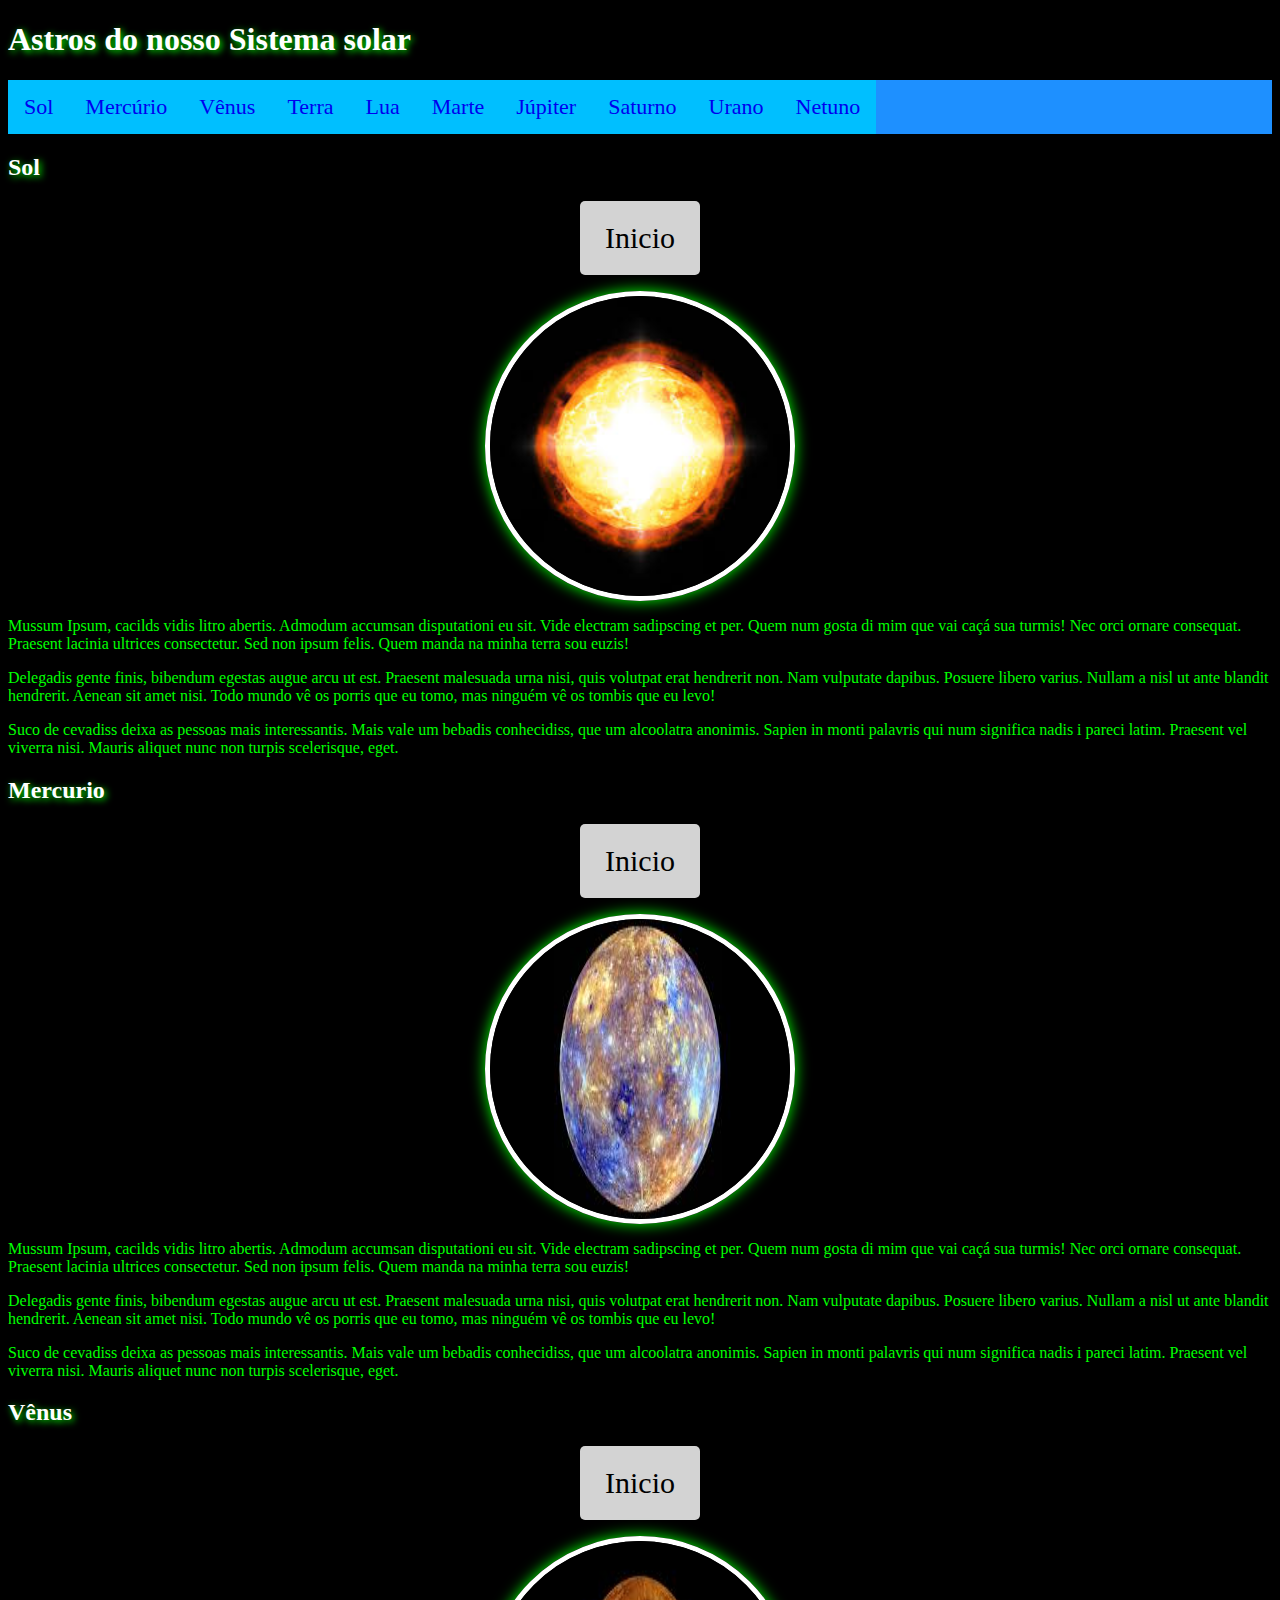
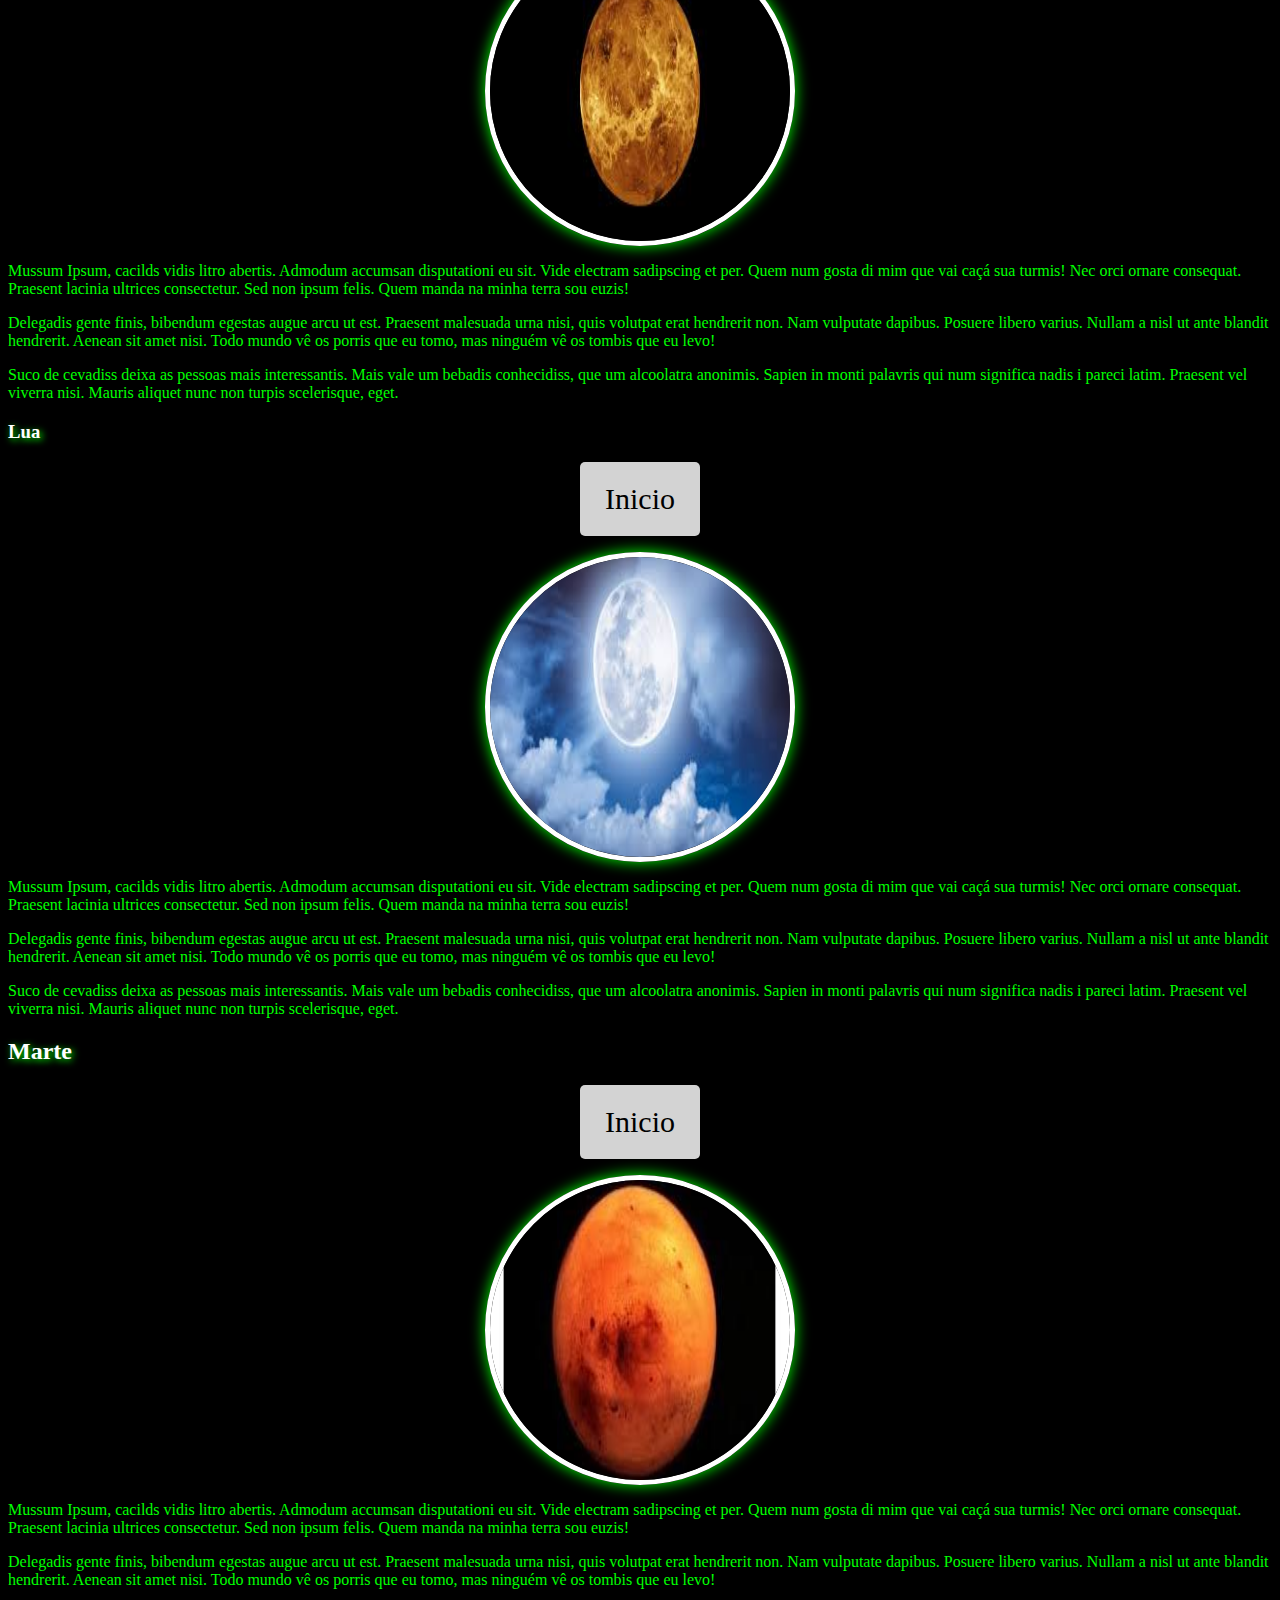
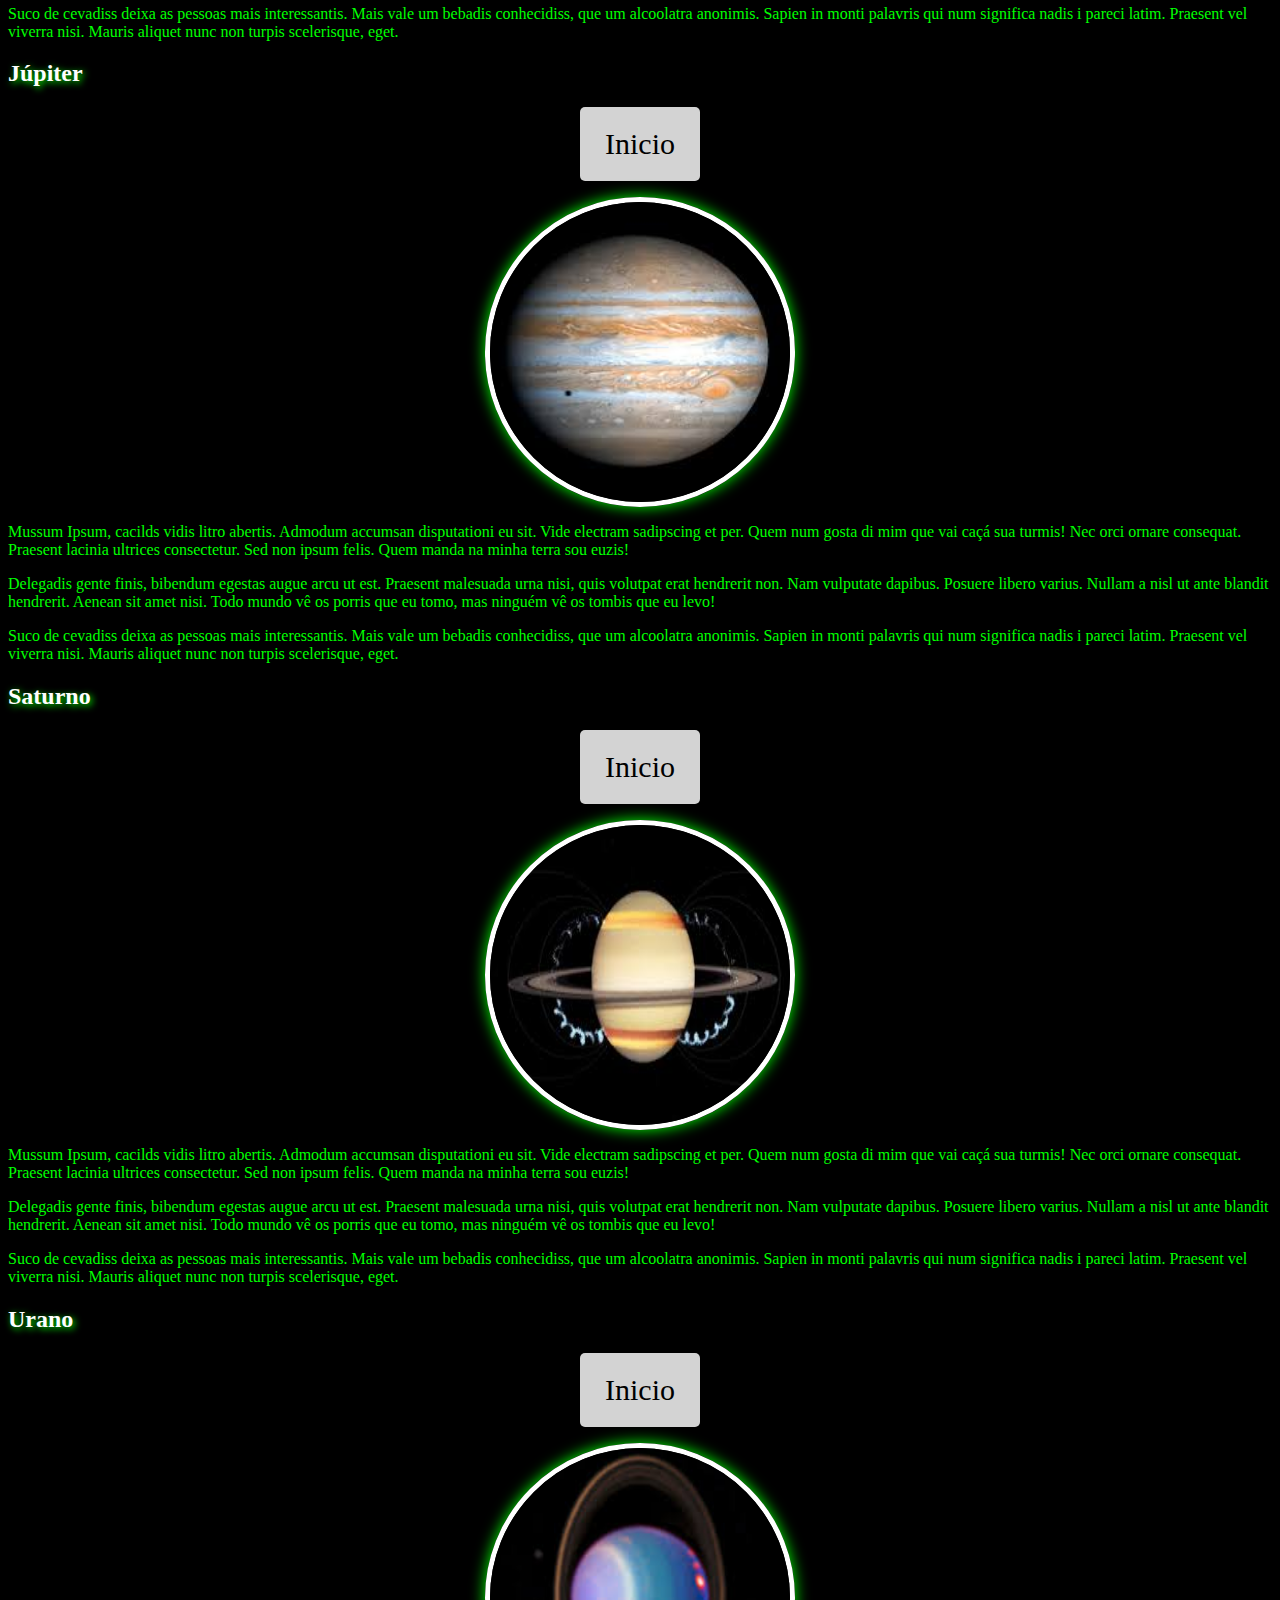
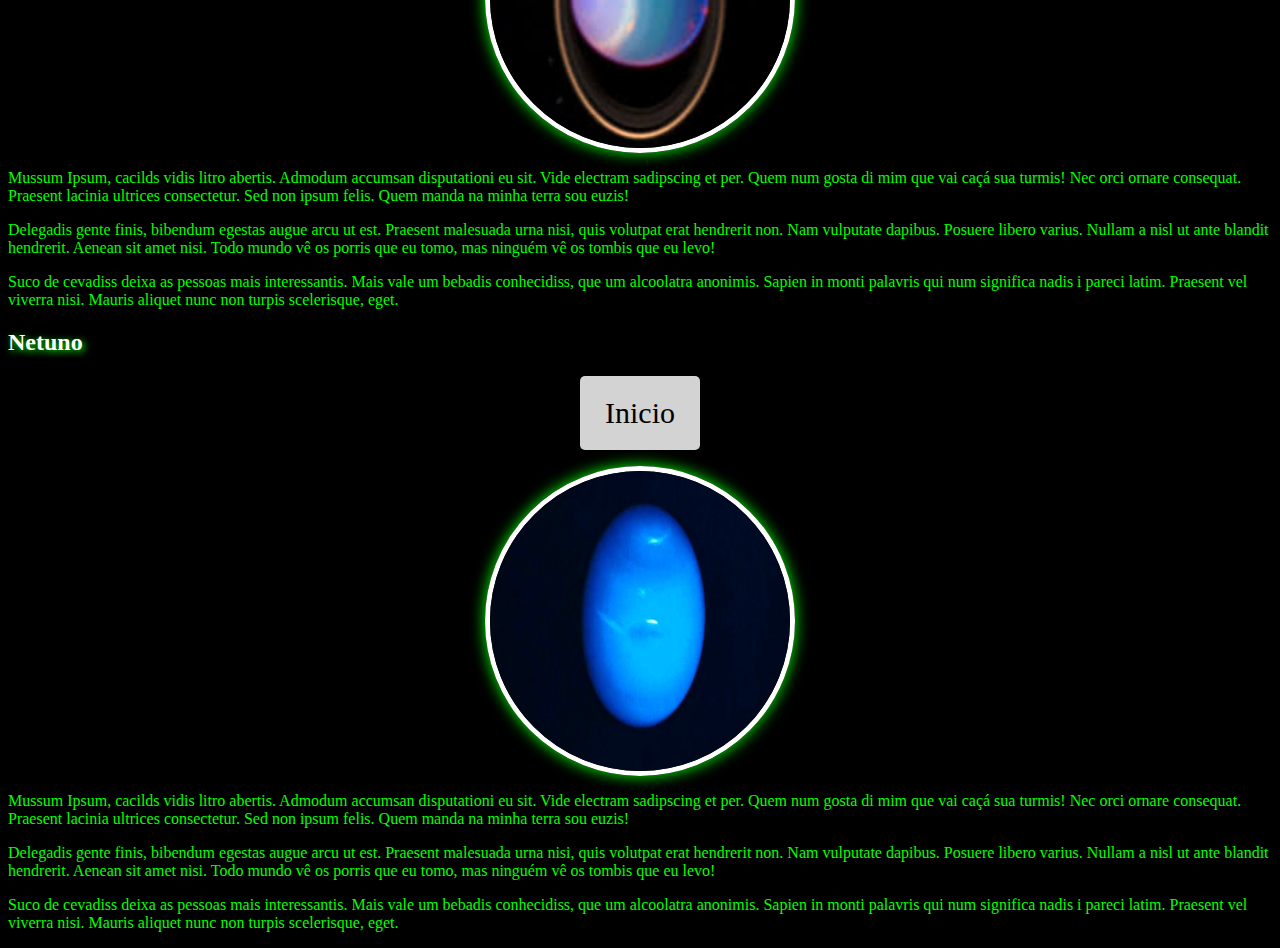
==== Planetas/index.html @ 7c0dc38b "aula 3 Sistema solar" ====
<!DOCTYPE html>
<html lang ="pt-br">
<head> <!-- cabeça Elementos de controle -->
	<meta charset="utf-8">
	<title>Astros do sistema solar</title>
<link rel="stylesheet" type="text/css" href="css/estilo.css">

</head>

<body><!-- corpo visivel na pagina -->
	<h1 id="inicio">Astros do nosso Sistema solar</h1>
		<!-- Unordered List -->	
		<ul><!-- lista nao ordenada -->
			<!-- List Item -->
			<!-- Link interno -->
			<li><a href="#sol">Sol</a></li>
			<li><a href="#mercurio">Mercúrio</a></li>
			<li><a href="#venus">Vênus</a></li>
			<li><a href="#terra">Terra</a></li>
			<li><a href="#lua">Lua</a></li>
			<li><a href="#marte">Marte</a></li>
			<li><a href="#jupiter">Júpiter</a></li>
			<li><a href="#saturno">Saturno</a></li>
			<li><a href="#urano">Urano</a></li>
			<li><a href="#netuno">Netuno</a></li>

		</ul>

	<h2 id="sol">Sol</h2>
	<p><a href="#inicio" class="btn">Inicio</a></p>


<center>	<img src="imagens/sol.jpg" alt="imagem do sol" title= "sol"  class="astro"></center>

		<p>Mussum Ipsum, cacilds vidis litro abertis. Admodum accumsan disputationi eu sit. Vide electram sadipscing et per. Quem num gosta di mim que vai caçá sua turmis! Nec orci ornare consequat. Praesent lacinia ultrices consectetur. Sed non ipsum felis. Quem manda na minha terra sou euzis!</p>

		<p>Delegadis gente finis, bibendum egestas augue arcu ut est. Praesent malesuada urna nisi, quis volutpat erat hendrerit non. Nam vulputate dapibus. Posuere libero varius. Nullam a nisl ut ante blandit hendrerit. Aenean sit amet nisi. Todo mundo vê os porris que eu tomo, mas ninguém vê os tombis que eu levo!</p>

		<p>Suco de cevadiss deixa as pessoas mais interessantis. Mais vale um bebadis conhecidiss, que um alcoolatra anonimis. Sapien in monti palavris qui num significa nadis i pareci latim.  Praesent vel viverra nisi. Mauris aliquet nunc non turpis scelerisque, eget.</p>

	<h2 id="mercurio">Mercurio</h2>
	<p><a href="#inicio" class="btn">Inicio</a></p>

	<img src="imagens/mercurio.jpg" alt="imagem planeta Mercurio" title= "Mercurio"  class="astro">

		<p>Mussum Ipsum, cacilds vidis litro abertis. Admodum accumsan disputationi eu sit. Vide electram sadipscing et per. Quem num gosta di mim que vai caçá sua turmis! Nec orci ornare consequat. Praesent lacinia ultrices consectetur. Sed non ipsum felis. Quem manda na minha terra sou euzis!</p>

		<p>Delegadis gente finis, bibendum egestas augue arcu ut est. Praesent malesuada urna nisi, quis volutpat erat hendrerit non. Nam vulputate dapibus. Posuere libero varius. Nullam a nisl ut ante blandit hendrerit. Aenean sit amet nisi. Todo mundo vê os porris que eu tomo, mas ninguém vê os tombis que eu levo!</p>

		<p>Suco de cevadiss deixa as pessoas mais interessantis. Mais vale um bebadis conhecidiss, que um alcoolatra anonimis. Sapien in monti palavris qui num significa nadis i pareci latim.  Praesent vel viverra nisi. Mauris aliquet nunc non turpis scelerisque, eget.</p>
	<h2 id="venus">Vênus</h2>
	<p><a href="#inicio" class="btn">Inicio</a></p>
	<img src="imagens/venus.jpg" alt="imagem planeta Vênus" title= "Vênus"  class="astro">

		<p>Mussum Ipsum, cacilds vidis litro abertis. Admodum accumsan disputationi eu sit. Vide electram sadipscing et per. Quem num gosta di mim que vai caçá sua turmis! Nec orci ornare consequat. Praesent lacinia ultrices consectetur. Sed non ipsum felis. Quem manda na minha terra sou euzis!</p>

		<p>Delegadis gente finis, bibendum egestas augue arcu ut est. Praesent malesuada urna nisi, quis volutpat erat hendrerit non. Nam vulputate dapibus. Posuere libero varius. Nullam a nisl ut ante blandit hendrerit. Aenean sit amet nisi. Todo mundo vê os porris que eu tomo, mas ninguém vê os tombis que eu levo!</p>

		<p>Suco de cevadiss deixa as pessoas mais interessantis. Mais vale um bebadis conhecidiss, que um alcoolatra anonimis. Sapien in monti palavris qui num significa nadis i pareci latim.  Praesent vel viverra nisi. Mauris aliquet nunc non turpis scelerisque, eget.</p>
		<h3 id="lua">Lua</h3>
	<p><a href="#inicio" class="btn">Inicio</a></p>
		<img src="imagens/lua.jpg" alt="imagem planeta Lua" title= "Lua"  class="astro">

		<p>Mussum Ipsum, cacilds vidis litro abertis. Admodum accumsan disputationi eu sit. Vide electram sadipscing et per. Quem num gosta di mim que vai caçá sua turmis! Nec orci ornare consequat. Praesent lacinia ultrices consectetur. Sed non ipsum felis. Quem manda na minha terra sou euzis!</p>

		<p>Delegadis gente finis, bibendum egestas augue arcu ut est. Praesent malesuada urna nisi, quis volutpat erat hendrerit non. Nam vulputate dapibus. Posuere libero varius. Nullam a nisl ut ante blandit hendrerit. Aenean sit amet nisi. Todo mundo vê os porris que eu tomo, mas ninguém vê os tombis que eu levo!</p>

		<p>Suco de cevadiss deixa as pessoas mais interessantis. Mais vale um bebadis conhecidiss, que um alcoolatra anonimis. Sapien in monti palavris qui num significa nadis i pareci latim.  Praesent vel viverra nisi. Mauris aliquet nunc non turpis scelerisque, eget.</p>
	<h2 id="marte">Marte</h2>
	<p><a href="#inicio" class="btn">Inicio</a></p>
	<img src="imagens/marte.jpg" alt="imagem planeta Marte" title= "Marte"  class="astro">

		<p>Mussum Ipsum, cacilds vidis litro abertis. Admodum accumsan disputationi eu sit. Vide electram sadipscing et per. Quem num gosta di mim que vai caçá sua turmis! Nec orci ornare consequat. Praesent lacinia ultrices consectetur. Sed non ipsum felis. Quem manda na minha terra sou euzis!</p>

		<p>Delegadis gente finis, bibendum egestas augue arcu ut est. Praesent malesuada urna nisi, quis volutpat erat hendrerit non. Nam vulputate dapibus. Posuere libero varius. Nullam a nisl ut ante blandit hendrerit. Aenean sit amet nisi. Todo mundo vê os porris que eu tomo, mas ninguém vê os tombis que eu levo!</p>

		<p>Suco de cevadiss deixa as pessoas mais interessantis. Mais vale um bebadis conhecidiss, que um alcoolatra anonimis. Sapien in monti palavris qui num significa nadis i pareci latim.  Praesent vel viverra nisi. Mauris aliquet nunc non turpis scelerisque, eget.</p>
	<h2 id="jupiter">Júpiter</h2>
	<p><a href="#inicio" class="btn">Inicio</a></p>
	<img src="imagens/jupiter.jpg" alt="imagem planeta Júpiter" title= "Júpiter"  class="astro">

		<p>Mussum Ipsum, cacilds vidis litro abertis. Admodum accumsan disputationi eu sit. Vide electram sadipscing et per. Quem num gosta di mim que vai caçá sua turmis! Nec orci ornare consequat. Praesent lacinia ultrices consectetur. Sed non ipsum felis. Quem manda na minha terra sou euzis!</p>

		<p>Delegadis gente finis, bibendum egestas augue arcu ut est. Praesent malesuada urna nisi, quis volutpat erat hendrerit non. Nam vulputate dapibus. Posuere libero varius. Nullam a nisl ut ante blandit hendrerit. Aenean sit amet nisi. Todo mundo vê os porris que eu tomo, mas ninguém vê os tombis que eu levo!</p>

		<p>Suco de cevadiss deixa as pessoas mais interessantis. Mais vale um bebadis conhecidiss, que um alcoolatra anonimis. Sapien in monti palavris qui num significa nadis i pareci latim.  Praesent vel viverra nisi. Mauris aliquet nunc non turpis scelerisque, eget.</p>
	<h2 id="saturno">Saturno</h2>
	<p><a href="#inicio" class="btn">Inicio</a></p>
	<img src="imagens/saturno.jpg" alt="imagem planeta Saturno" title= "Saturno"  class="astro">

		<p>Mussum Ipsum, cacilds vidis litro abertis. Admodum accumsan disputationi eu sit. Vide electram sadipscing et per. Quem num gosta di mim que vai caçá sua turmis! Nec orci ornare consequat. Praesent lacinia ultrices consectetur. Sed non ipsum felis. Quem manda na minha terra sou euzis!</p>

		<p>Delegadis gente finis, bibendum egestas augue arcu ut est. Praesent malesuada urna nisi, quis volutpat erat hendrerit non. Nam vulputate dapibus. Posuere libero varius. Nullam a nisl ut ante blandit hendrerit. Aenean sit amet nisi. Todo mundo vê os porris que eu tomo, mas ninguém vê os tombis que eu levo!</p>

		<p>Suco de cevadiss deixa as pessoas mais interessantis. Mais vale um bebadis conhecidiss, que um alcoolatra anonimis. Sapien in monti palavris qui num significa nadis i pareci latim.  Praesent vel viverra nisi. Mauris aliquet nunc non turpis scelerisque, eget.</p>
	<h2 id="urano">Urano</h2>
    <p><a href="#inicio" class="btn">Inicio</a></p>
	<img src="imagens/urano.jpg" alt="imagem planeta Urano" title= "Urano"  class="astro">

		<p>Mussum Ipsum, cacilds vidis litro abertis. Admodum accumsan disputationi eu sit. Vide electram sadipscing et per. Quem num gosta di mim que vai caçá sua turmis! Nec orci ornare consequat. Praesent lacinia ultrices consectetur. Sed non ipsum felis. Quem manda na minha terra sou euzis!</p>

		<p>Delegadis gente finis, bibendum egestas augue arcu ut est. Praesent malesuada urna nisi, quis volutpat erat hendrerit non. Nam vulputate dapibus. Posuere libero varius. Nullam a nisl ut ante blandit hendrerit. Aenean sit amet nisi. Todo mundo vê os porris que eu tomo, mas ninguém vê os tombis que eu levo!</p>

		<p>Suco de cevadiss deixa as pessoas mais interessantis. Mais vale um bebadis conhecidiss, que um alcoolatra anonimis. Sapien in monti palavris qui num significa nadis i pareci latim.  Praesent vel viverra nisi. Mauris aliquet nunc non turpis scelerisque, eget.</p>
	<h2 id="netuno">Netuno</h2>
	<p><a href="#inicio" class="btn">Inicio</a></p>
	<img src="imagens/netuno.jpg" alt="imagem planeta Netuno" title= "Netuno"  class="astro">

		<p>Mussum Ipsum, cacilds vidis litro abertis. Admodum accumsan disputationi eu sit. Vide electram sadipscing et per. Quem num gosta di mim que vai caçá sua turmis! Nec orci ornare consequat. Praesent lacinia ultrices consectetur. Sed non ipsum felis. Quem manda na minha terra sou euzis!</p>

		<p>Delegadis gente finis, bibendum egestas augue arcu ut est. Praesent malesuada urna nisi, quis volutpat erat hendrerit non. Nam vulputate dapibus. Posuere libero varius. Nullam a nisl ut ante blandit hendrerit. Aenean sit amet nisi. Todo mundo vê os porris que eu tomo, mas ninguém vê os tombis que eu levo!</p>

		<p>Suco de cevadiss deixa as pessoas mais interessantis. Mais vale um bebadis conhecidiss, que um alcoolatra anonimis. Sapien in monti palavris qui num significa nadis i pareci latim.  Praesent vel viverra nisi. Mauris aliquet nunc non turpis scelerisque, eget.</p>

</body>
</html>
---- Planetas/css/estilo.css ----
html {
	/*rolagem da pagina de forma mais lenta*/
	scroll-behavior: smooth;
}

body{
	background-color: black;
	color: lime;
}
h1,h2,h3{
	color: white;
	text-shadow: 2px 2px 7px lime;

}

.astro{
	width: 300px; height: 300px;/*Largura altura  Formando um quadrado que depois vai ser aredondado*/
	border-radius: 50%;/*Arredontamento*/
	border: 5px white solid;/*Borda*/
	display: block;
	margin:0 auto; /*centraliza*/
	box-shadow: 0 0 15px lime;/*Brilho*/
}
.btn{
	border-radius: 5px;/*aredonda*/
	text-decoration: none;/*retira o sublinhado*/
	text-align: center;/*centraliza o texto na caixa*/
	color: black; /*cor do fundo*/
	background-color: lightgray;/*cor do fundo*/
	width: 80px;/*largura*/
	display:block;/*Kit centralizador*/
	margin: 0 auto;/*Kit centralizador*/
	padding: 20px;/*Prenchimento */
	font-size: 30px;/*Tamanho da fonte*/

}
.btn:hover{/*Passar o mause*/
	box-shadow: 0 0 5px yellow;
}

/*Estilização do menu superior*/
ul{
	position: sticky;
	top: 0;
	list-style-type: none; 
	margin: 0;
	padding: 0;
	overflow: hidden;
	background-color: DodgerBlue;

}
li{
	float: left;
}
/*Link dentro da lista*/
li a{
	font-size: 22px;
	display: block;
	background-color: deepSkyBlue;
	padding: 14px 16px;
	text-align: center;
	text-decoration: none;

}
li a:hover {
  background-color: red;
}
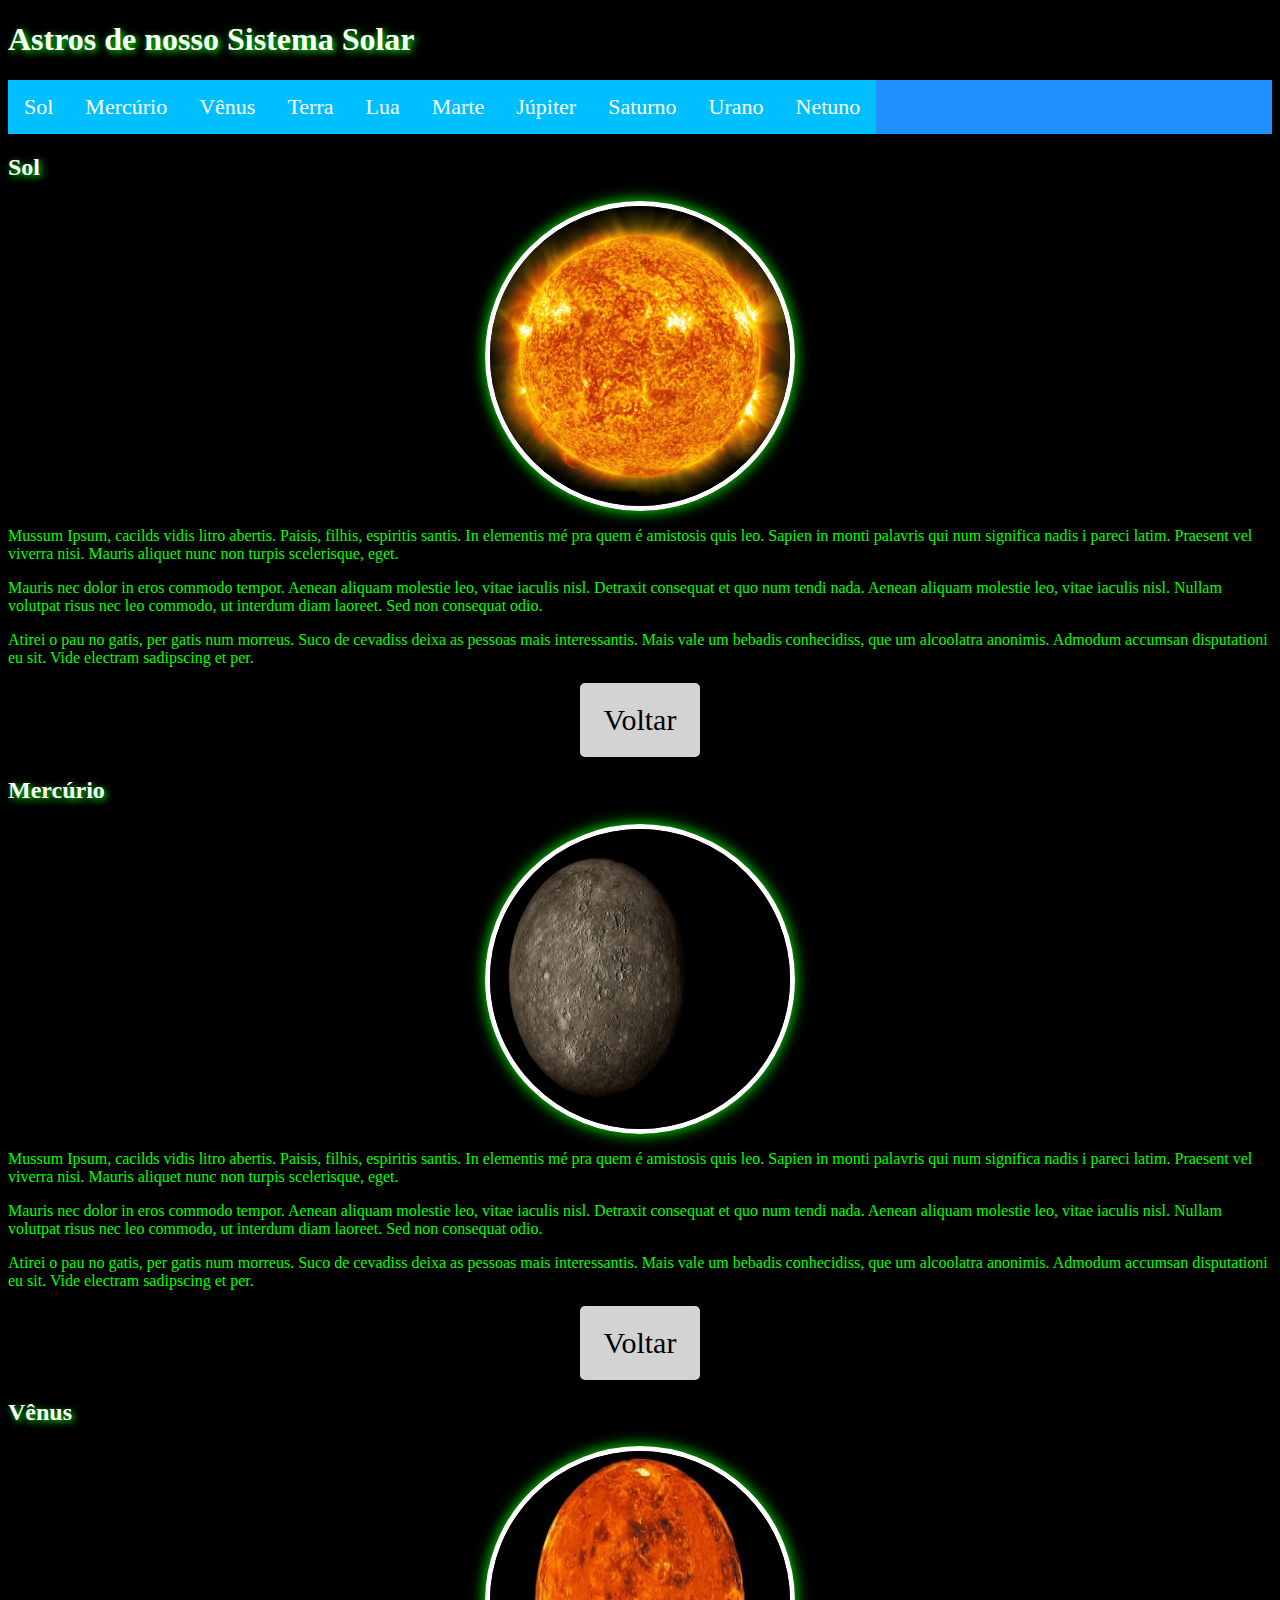
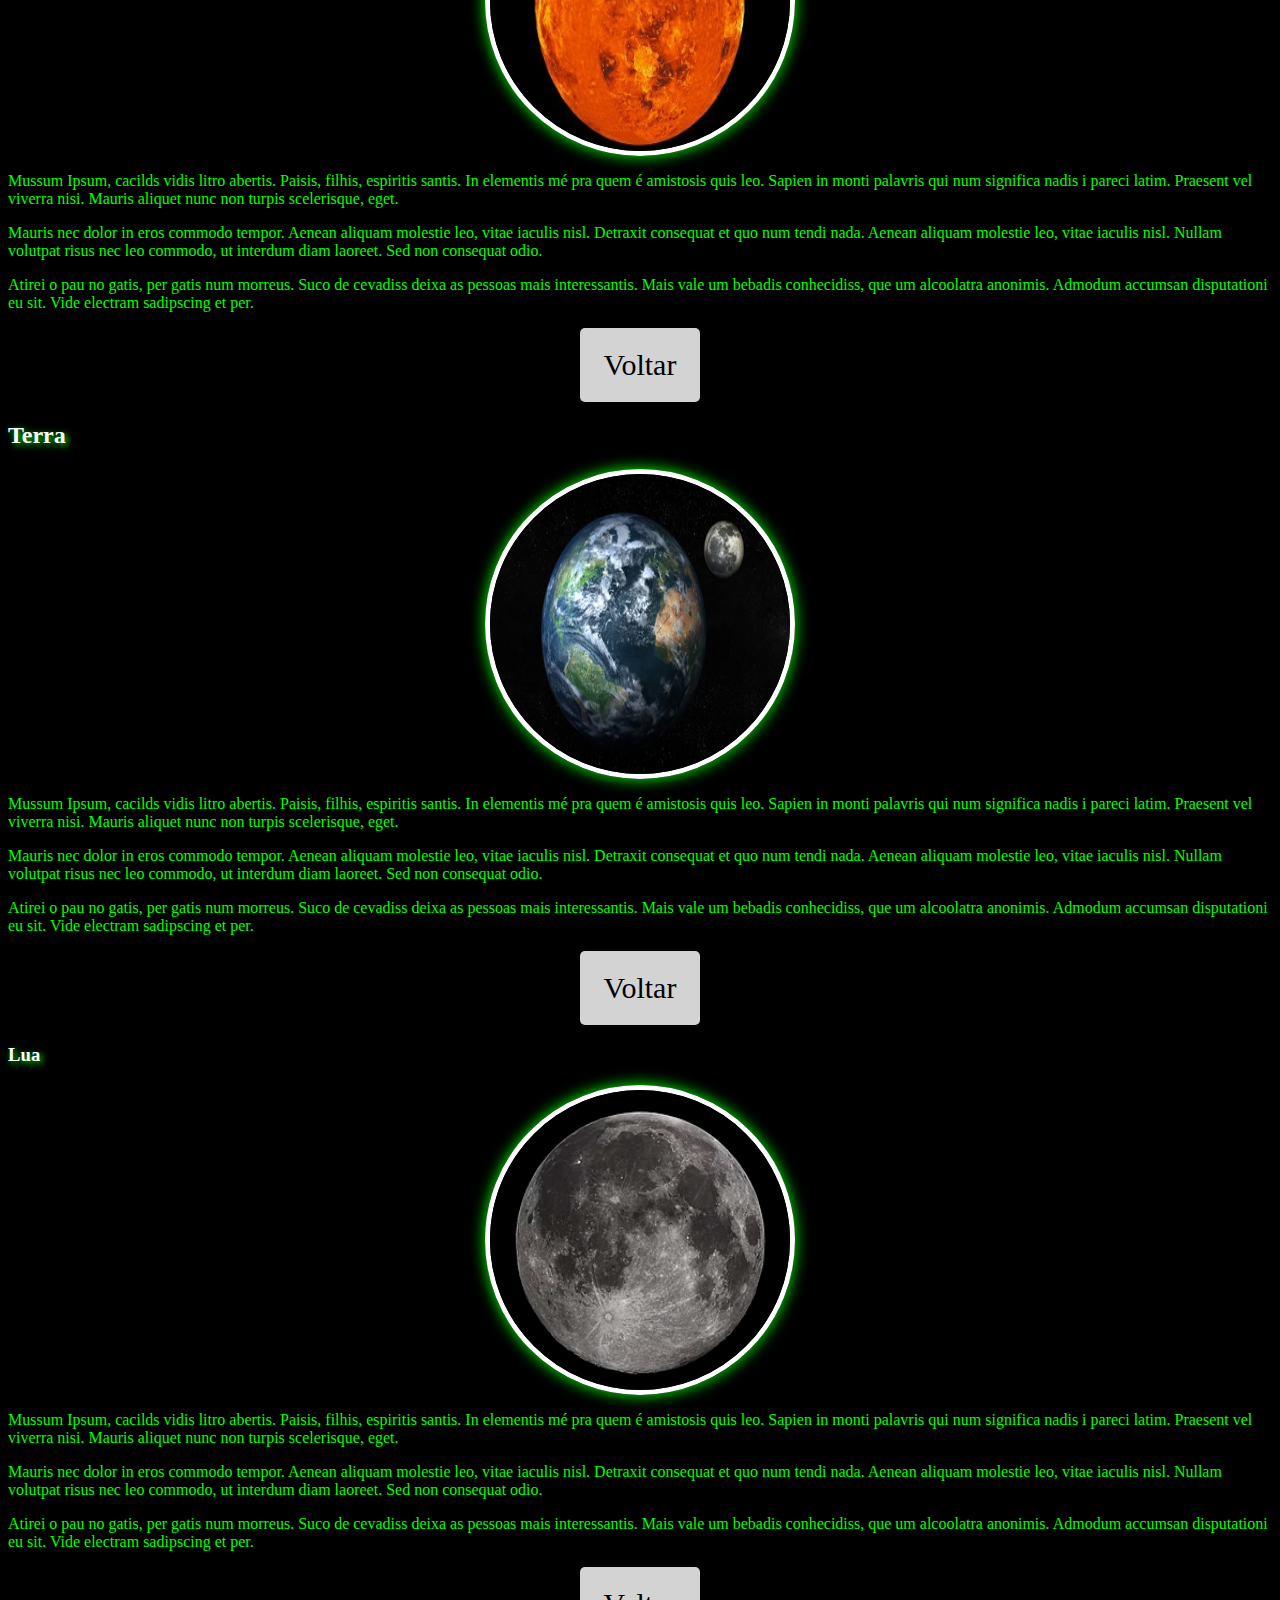
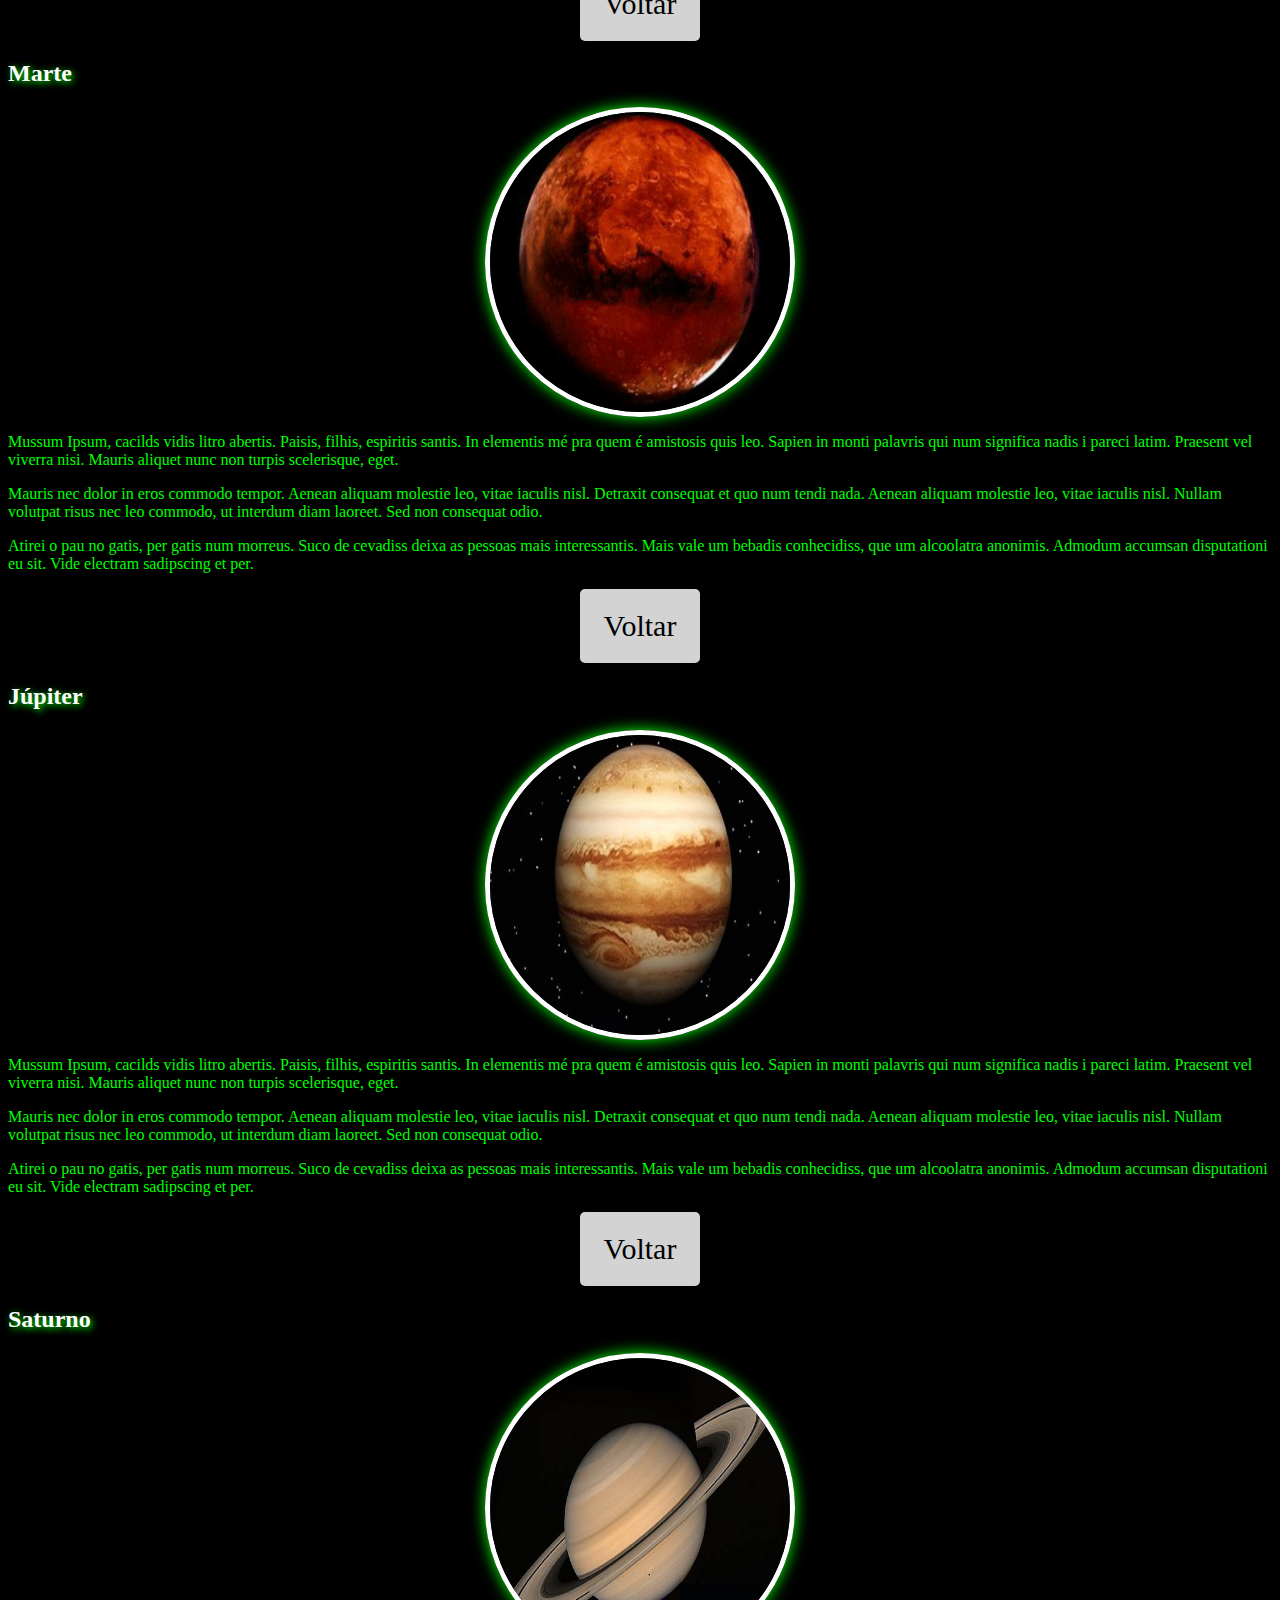
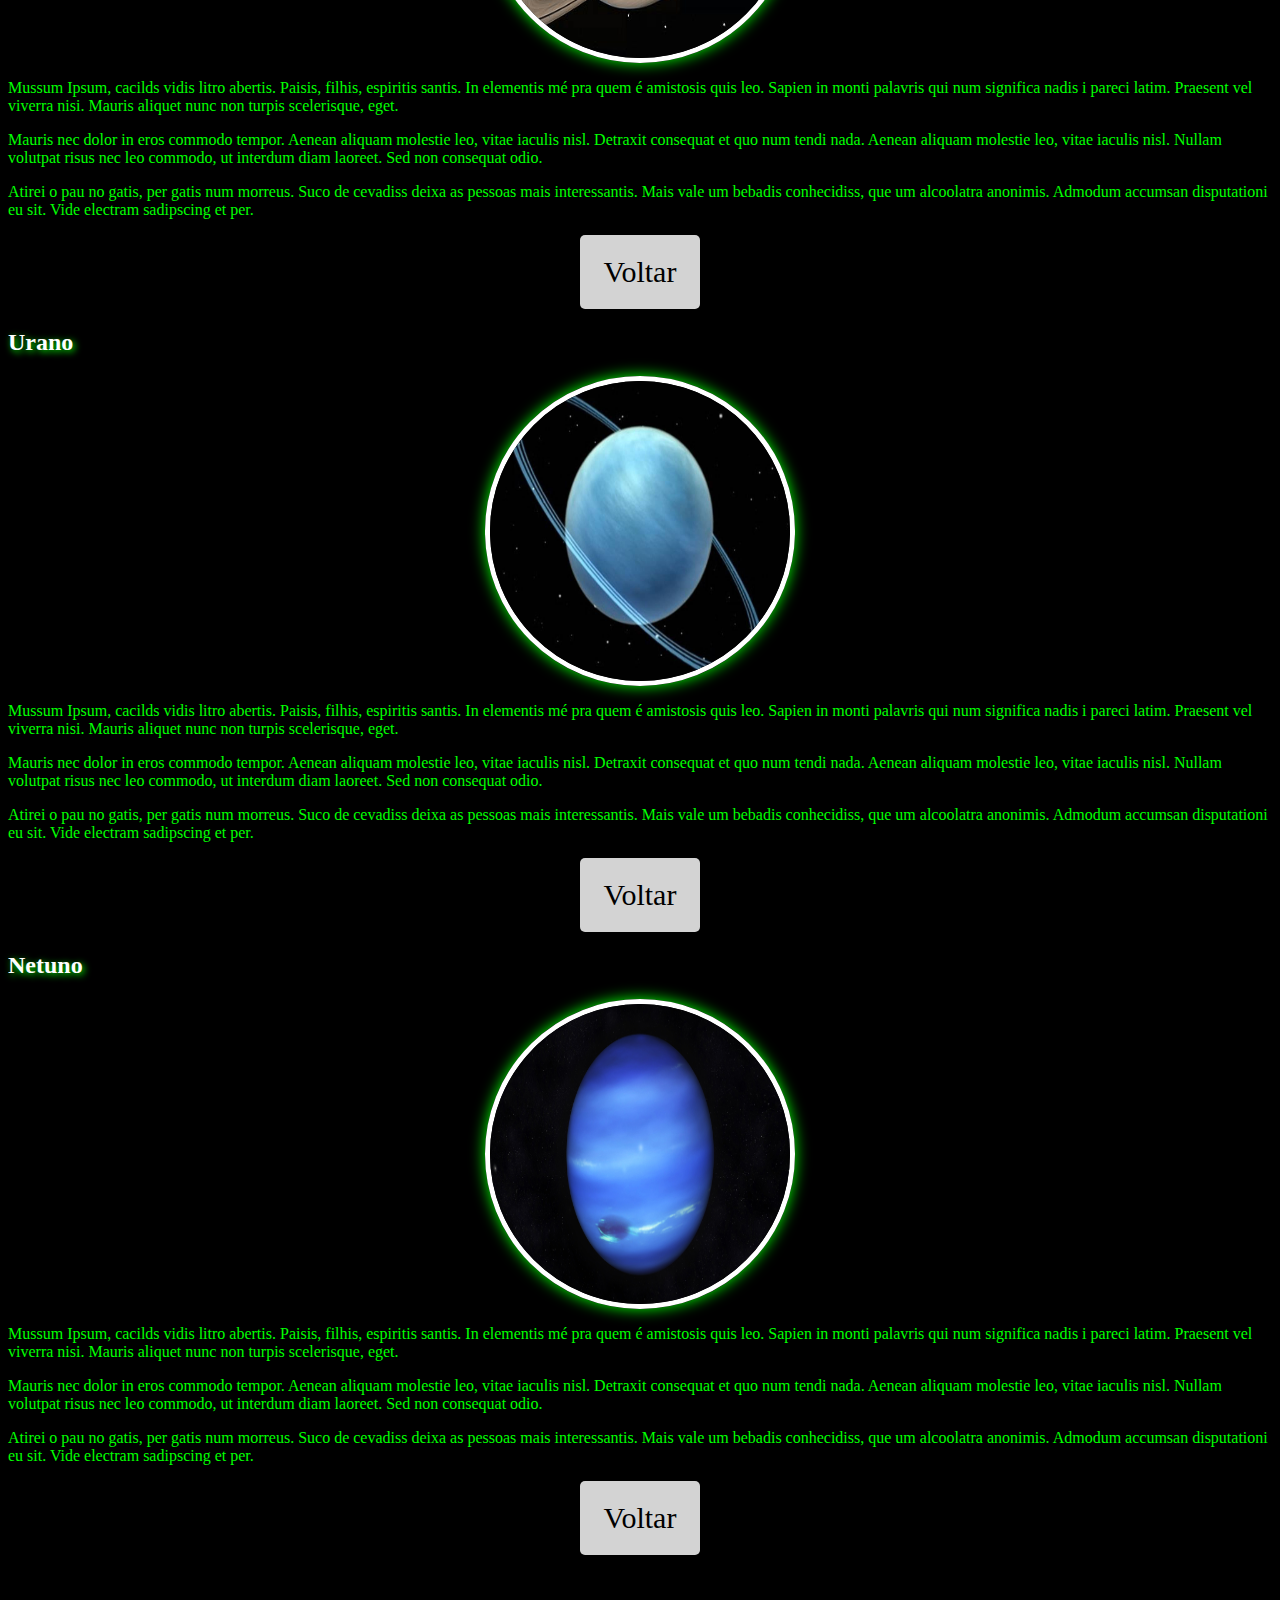
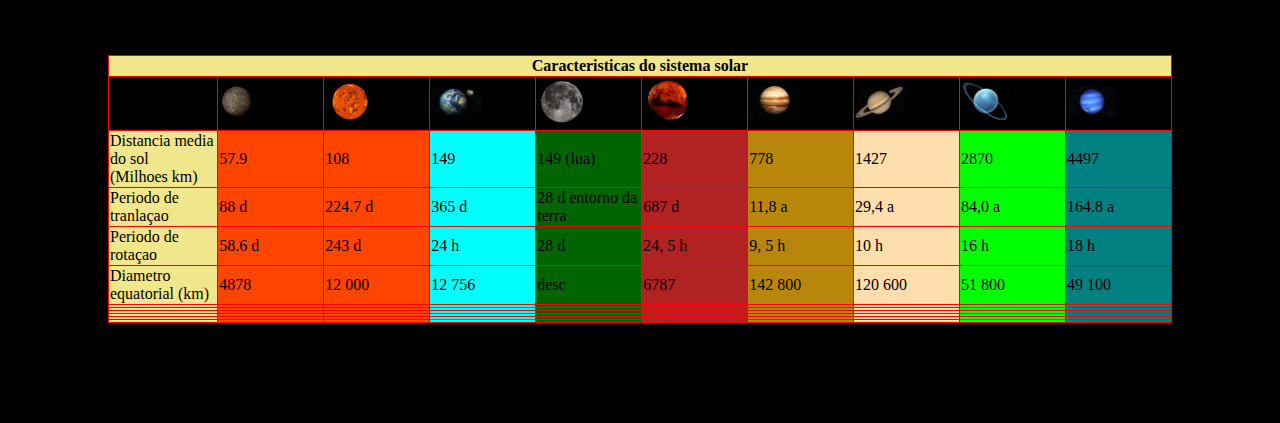
==== commit 20a3f4c9: "Aula quatro sistema de planeta com paginas para cada planeta" ====
--- a/Planetas/index.html
+++ b/Planetas/index.html
@@ -1,116 +1,348 @@
 <!DOCTYPE html>
-<html lang ="pt-br">
-<head> <!-- cabeça Elementos de controle -->
+<html lang="pt-br">
+
+<head><!-- Cabeça - Elementos de Controle-->
 	<meta charset="utf-8">
-	<title>Astros do sistema solar</title>
-<link rel="stylesheet" type="text/css" href="css/estilo.css">
+	<title>Astros do Sistema Solar</title>
+
+	<link 	rel="stylesheet" 
+			type="text/css" 
+			href="css/estilo.css">
 
 </head>
 
-<body><!-- corpo visivel na pagina -->
-	<h1 id="inicio">Astros do nosso Sistema solar</h1>
-		<!-- Unordered List -->	
-		<ul><!-- lista nao ordenada -->
-			<!-- List Item -->
-			<!-- Link interno -->
-			<li><a href="#sol">Sol</a></li>
-			<li><a href="#mercurio">Mercúrio</a></li>
-			<li><a href="#venus">Vênus</a></li>
-			<li><a href="#terra">Terra</a></li>
-			<li><a href="#lua">Lua</a></li>
-			<li><a href="#marte">Marte</a></li>
-			<li><a href="#jupiter">Júpiter</a></li>
-			<li><a href="#saturno">Saturno</a></li>
-			<li><a href="#urano">Urano</a></li>
-			<li><a href="#netuno">Netuno</a></li>
-
-		</ul>
-
+<body><!-- Corpo - Visível na Página -->
+	<h1 id="topo">Astros de nosso Sistema Solar</h1>
+	
+	<!-- Unordered List -->
+	<ul><!-- Lista  Não Ordenada-->
+		<!-- List Item -->
+		<!-- Link interno -->
+		<li><a href="#sol">Sol</a></li>
+		<li><a href="#mercurio">Mercúrio</a></li>
+		<li><a href="#venus">Vênus</a></li>
+		<li><a href="#terra">Terra</a></li>
+		<li><a href="#lua">Lua</a></li>
+		<li><a href="#marte">Marte</a></li>
+		<li><a href="#jupiter">Júpiter</a></li>
+		<li><a href="#saturno">Saturno</a></li>
+		<li><a href="#urano">Urano</a></li>
+		<li><a href="#netuno">Netuno</a></li>
+	</ul>
+	
 	<h2 id="sol">Sol</h2>
-	<p><a href="#inicio" class="btn">Inicio</a></p>
-
-
-<center>	<img src="imagens/sol.jpg" alt="imagem do sol" title= "sol"  class="astro"></center>
-
-		<p>Mussum Ipsum, cacilds vidis litro abertis. Admodum accumsan disputationi eu sit. Vide electram sadipscing et per. Quem num gosta di mim que vai caçá sua turmis! Nec orci ornare consequat. Praesent lacinia ultrices consectetur. Sed non ipsum felis. Quem manda na minha terra sou euzis!</p>
-
-		<p>Delegadis gente finis, bibendum egestas augue arcu ut est. Praesent malesuada urna nisi, quis volutpat erat hendrerit non. Nam vulputate dapibus. Posuere libero varius. Nullam a nisl ut ante blandit hendrerit. Aenean sit amet nisi. Todo mundo vê os porris que eu tomo, mas ninguém vê os tombis que eu levo!</p>
-
-		<p>Suco de cevadiss deixa as pessoas mais interessantis. Mais vale um bebadis conhecidiss, que um alcoolatra anonimis. Sapien in monti palavris qui num significa nadis i pareci latim.  Praesent vel viverra nisi. Mauris aliquet nunc non turpis scelerisque, eget.</p>
-
-	<h2 id="mercurio">Mercurio</h2>
-	<p><a href="#inicio" class="btn">Inicio</a></p>
-
-	<img src="imagens/mercurio.jpg" alt="imagem planeta Mercurio" title= "Mercurio"  class="astro">
-
-		<p>Mussum Ipsum, cacilds vidis litro abertis. Admodum accumsan disputationi eu sit. Vide electram sadipscing et per. Quem num gosta di mim que vai caçá sua turmis! Nec orci ornare consequat. Praesent lacinia ultrices consectetur. Sed non ipsum felis. Quem manda na minha terra sou euzis!</p>
-
-		<p>Delegadis gente finis, bibendum egestas augue arcu ut est. Praesent malesuada urna nisi, quis volutpat erat hendrerit non. Nam vulputate dapibus. Posuere libero varius. Nullam a nisl ut ante blandit hendrerit. Aenean sit amet nisi. Todo mundo vê os porris que eu tomo, mas ninguém vê os tombis que eu levo!</p>
-
-		<p>Suco de cevadiss deixa as pessoas mais interessantis. Mais vale um bebadis conhecidiss, que um alcoolatra anonimis. Sapien in monti palavris qui num significa nadis i pareci latim.  Praesent vel viverra nisi. Mauris aliquet nunc non turpis scelerisque, eget.</p>
+	<a href="sol.html">
+	<img 
+	sol.html
+		src="imagens/sol.jpg" 
+		alt="Imagem do Sol"
+		title="Sol"
+		class="astro">
+</a>
+	<p>Mussum Ipsum, cacilds vidis litro abertis. Paisis, filhis, espiritis santis. In elementis mé pra quem é amistosis quis leo. Sapien in monti palavris qui num significa nadis i pareci latim. Praesent vel viverra nisi. Mauris aliquet nunc non turpis scelerisque, eget.</p>
+
+	<p>Mauris nec dolor in eros commodo tempor. Aenean aliquam molestie leo, vitae iaculis nisl. Detraxit consequat et quo num tendi nada. Aenean aliquam molestie leo, vitae iaculis nisl. Nullam volutpat risus nec leo commodo, ut interdum diam laoreet. Sed non consequat odio.</p>
+
+	<p>Atirei o pau no gatis, per gatis num morreus. Suco de cevadiss deixa as pessoas mais interessantis. Mais vale um bebadis conhecidiss, que um alcoolatra anonimis. Admodum accumsan disputationi eu sit. Vide electram sadipscing et per.</p>
+
+	<a href="#topo" class="btn">Voltar</a>
+
+	<h2 id="mercurio">Mercúrio</h2>
+	<a href="mercurio.html">
+	<img 
+		src="imagens/mercurio.jpg" 
+		alt="Imagem de Mercúrio"
+		title="Mercúrio"
+		class="astro">
+	</a>
+	<p>Mussum Ipsum, cacilds vidis litro abertis. Paisis, filhis, espiritis santis. In elementis mé pra quem é amistosis quis leo. Sapien in monti palavris qui num significa nadis i pareci latim. Praesent vel viverra nisi. Mauris aliquet nunc non turpis scelerisque, eget.</p>
+
+	<p>Mauris nec dolor in eros commodo tempor. Aenean aliquam molestie leo, vitae iaculis nisl. Detraxit consequat et quo num tendi nada. Aenean aliquam molestie leo, vitae iaculis nisl. Nullam volutpat risus nec leo commodo, ut interdum diam laoreet. Sed non consequat odio.</p>
+
+	<p>Atirei o pau no gatis, per gatis num morreus. Suco de cevadiss deixa as pessoas mais interessantis. Mais vale um bebadis conhecidiss, que um alcoolatra anonimis. Admodum accumsan disputationi eu sit. Vide electram sadipscing et per.</p>
+
+	<a href="#topo" class="btn">Voltar</a>
+	
 	<h2 id="venus">Vênus</h2>
-	<p><a href="#inicio" class="btn">Inicio</a></p>
-	<img src="imagens/venus.jpg" alt="imagem planeta Vênus" title= "Vênus"  class="astro">
-
-		<p>Mussum Ipsum, cacilds vidis litro abertis. Admodum accumsan disputationi eu sit. Vide electram sadipscing et per. Quem num gosta di mim que vai caçá sua turmis! Nec orci ornare consequat. Praesent lacinia ultrices consectetur. Sed non ipsum felis. Quem manda na minha terra sou euzis!</p>
-
-		<p>Delegadis gente finis, bibendum egestas augue arcu ut est. Praesent malesuada urna nisi, quis volutpat erat hendrerit non. Nam vulputate dapibus. Posuere libero varius. Nullam a nisl ut ante blandit hendrerit. Aenean sit amet nisi. Todo mundo vê os porris que eu tomo, mas ninguém vê os tombis que eu levo!</p>
-
-		<p>Suco de cevadiss deixa as pessoas mais interessantis. Mais vale um bebadis conhecidiss, que um alcoolatra anonimis. Sapien in monti palavris qui num significa nadis i pareci latim.  Praesent vel viverra nisi. Mauris aliquet nunc non turpis scelerisque, eget.</p>
-		<h3 id="lua">Lua</h3>
-	<p><a href="#inicio" class="btn">Inicio</a></p>
-		<img src="imagens/lua.jpg" alt="imagem planeta Lua" title= "Lua"  class="astro">
-
-		<p>Mussum Ipsum, cacilds vidis litro abertis. Admodum accumsan disputationi eu sit. Vide electram sadipscing et per. Quem num gosta di mim que vai caçá sua turmis! Nec orci ornare consequat. Praesent lacinia ultrices consectetur. Sed non ipsum felis. Quem manda na minha terra sou euzis!</p>
-
-		<p>Delegadis gente finis, bibendum egestas augue arcu ut est. Praesent malesuada urna nisi, quis volutpat erat hendrerit non. Nam vulputate dapibus. Posuere libero varius. Nullam a nisl ut ante blandit hendrerit. Aenean sit amet nisi. Todo mundo vê os porris que eu tomo, mas ninguém vê os tombis que eu levo!</p>
-
-		<p>Suco de cevadiss deixa as pessoas mais interessantis. Mais vale um bebadis conhecidiss, que um alcoolatra anonimis. Sapien in monti palavris qui num significa nadis i pareci latim.  Praesent vel viverra nisi. Mauris aliquet nunc non turpis scelerisque, eget.</p>
+	<a href="venus.html">
+		<img 
+		src="imagens/venus.jpg" 
+		alt="Imagem de Vênus"
+		title="Vênus"
+		class="astro">
+		</a>
+
+	<p>Mussum Ipsum, cacilds vidis litro abertis. Paisis, filhis, espiritis santis. In elementis mé pra quem é amistosis quis leo. Sapien in monti palavris qui num significa nadis i pareci latim. Praesent vel viverra nisi. Mauris aliquet nunc non turpis scelerisque, eget.</p>
+
+	<p>Mauris nec dolor in eros commodo tempor. Aenean aliquam molestie leo, vitae iaculis nisl. Detraxit consequat et quo num tendi nada. Aenean aliquam molestie leo, vitae iaculis nisl. Nullam volutpat risus nec leo commodo, ut interdum diam laoreet. Sed non consequat odio.</p>
+
+	<p>Atirei o pau no gatis, per gatis num morreus. Suco de cevadiss deixa as pessoas mais interessantis. Mais vale um bebadis conhecidiss, que um alcoolatra anonimis. Admodum accumsan disputationi eu sit. Vide electram sadipscing et per.</p>
+
+	<a href="#topo" class="btn">Voltar</a>
+	
+	<h2 id="terra">Terra</h2>
+	<a href="terra.html">
+	<img 
+		src="imagens/terra.jpg" 
+		alt="Imagem da Terra"
+		title="Terra"
+		class="astro">
+		</a>
+	<p>Mussum Ipsum, cacilds vidis litro abertis. Paisis, filhis, espiritis santis. In elementis mé pra quem é amistosis quis leo. Sapien in monti palavris qui num significa nadis i pareci latim. Praesent vel viverra nisi. Mauris aliquet nunc non turpis scelerisque, eget.</p>
+
+	<p>Mauris nec dolor in eros commodo tempor. Aenean aliquam molestie leo, vitae iaculis nisl. Detraxit consequat et quo num tendi nada. Aenean aliquam molestie leo, vitae iaculis nisl. Nullam volutpat risus nec leo commodo, ut interdum diam laoreet. Sed non consequat odio.</p>
+
+	<p>Atirei o pau no gatis, per gatis num morreus. Suco de cevadiss deixa as pessoas mais interessantis. Mais vale um bebadis conhecidiss, que um alcoolatra anonimis. Admodum accumsan disputationi eu sit. Vide electram sadipscing et per.</p>
+
+	<a href="#topo" class="btn">Voltar</a>
+	
+	<h3 id="lua">Lua</h3>
+
+	<a href="lua.html">
+	<img 
+		src="imagens/lua.jpg" 
+		alt="Imagem da Lua"
+		title="Lua"
+		class="astro">
+		</a>
+	<p>Mussum Ipsum, cacilds vidis litro abertis. Paisis, filhis, espiritis santis. In elementis mé pra quem é amistosis quis leo. Sapien in monti palavris qui num significa nadis i pareci latim. Praesent vel viverra nisi. Mauris aliquet nunc non turpis scelerisque, eget.</p>
+
+	<p>Mauris nec dolor in eros commodo tempor. Aenean aliquam molestie leo, vitae iaculis nisl. Detraxit consequat et quo num tendi nada. Aenean aliquam molestie leo, vitae iaculis nisl. Nullam volutpat risus nec leo commodo, ut interdum diam laoreet. Sed non consequat odio.</p>
+
+	<p>Atirei o pau no gatis, per gatis num morreus. Suco de cevadiss deixa as pessoas mais interessantis. Mais vale um bebadis conhecidiss, que um alcoolatra anonimis. Admodum accumsan disputationi eu sit. Vide electram sadipscing et per.</p>
+
+	<a href="#topo" class="btn">Voltar</a>
+	
 	<h2 id="marte">Marte</h2>
-	<p><a href="#inicio" class="btn">Inicio</a></p>
-	<img src="imagens/marte.jpg" alt="imagem planeta Marte" title= "Marte"  class="astro">
-
-		<p>Mussum Ipsum, cacilds vidis litro abertis. Admodum accumsan disputationi eu sit. Vide electram sadipscing et per. Quem num gosta di mim que vai caçá sua turmis! Nec orci ornare consequat. Praesent lacinia ultrices consectetur. Sed non ipsum felis. Quem manda na minha terra sou euzis!</p>
-
-		<p>Delegadis gente finis, bibendum egestas augue arcu ut est. Praesent malesuada urna nisi, quis volutpat erat hendrerit non. Nam vulputate dapibus. Posuere libero varius. Nullam a nisl ut ante blandit hendrerit. Aenean sit amet nisi. Todo mundo vê os porris que eu tomo, mas ninguém vê os tombis que eu levo!</p>
-
-		<p>Suco de cevadiss deixa as pessoas mais interessantis. Mais vale um bebadis conhecidiss, que um alcoolatra anonimis. Sapien in monti palavris qui num significa nadis i pareci latim.  Praesent vel viverra nisi. Mauris aliquet nunc non turpis scelerisque, eget.</p>
+	<a href="marte.html">
+	<img 
+		src="imagens/marte.jpg" 
+		alt="Imagem de Marte"
+		title="Marte"
+		class="astro">
+		</a>
+	<p>Mussum Ipsum, cacilds vidis litro abertis. Paisis, filhis, espiritis santis. In elementis mé pra quem é amistosis quis leo. Sapien in monti palavris qui num significa nadis i pareci latim. Praesent vel viverra nisi. Mauris aliquet nunc non turpis scelerisque, eget.</p>
+
+	<p>Mauris nec dolor in eros commodo tempor. Aenean aliquam molestie leo, vitae iaculis nisl. Detraxit consequat et quo num tendi nada. Aenean aliquam molestie leo, vitae iaculis nisl. Nullam volutpat risus nec leo commodo, ut interdum diam laoreet. Sed non consequat odio.</p>
+
+	<p>Atirei o pau no gatis, per gatis num morreus. Suco de cevadiss deixa as pessoas mais interessantis. Mais vale um bebadis conhecidiss, que um alcoolatra anonimis. Admodum accumsan disputationi eu sit. Vide electram sadipscing et per.</p>
+
+	<a href="#topo" class="btn">Voltar</a>
+	
 	<h2 id="jupiter">Júpiter</h2>
-	<p><a href="#inicio" class="btn">Inicio</a></p>
-	<img src="imagens/jupiter.jpg" alt="imagem planeta Júpiter" title= "Júpiter"  class="astro">
-
-		<p>Mussum Ipsum, cacilds vidis litro abertis. Admodum accumsan disputationi eu sit. Vide electram sadipscing et per. Quem num gosta di mim que vai caçá sua turmis! Nec orci ornare consequat. Praesent lacinia ultrices consectetur. Sed non ipsum felis. Quem manda na minha terra sou euzis!</p>
-
-		<p>Delegadis gente finis, bibendum egestas augue arcu ut est. Praesent malesuada urna nisi, quis volutpat erat hendrerit non. Nam vulputate dapibus. Posuere libero varius. Nullam a nisl ut ante blandit hendrerit. Aenean sit amet nisi. Todo mundo vê os porris que eu tomo, mas ninguém vê os tombis que eu levo!</p>
-
-		<p>Suco de cevadiss deixa as pessoas mais interessantis. Mais vale um bebadis conhecidiss, que um alcoolatra anonimis. Sapien in monti palavris qui num significa nadis i pareci latim.  Praesent vel viverra nisi. Mauris aliquet nunc non turpis scelerisque, eget.</p>
+	<a href="jupiter.html">
+	<img 
+		src="imagens/jupiter.jpg" 
+		alt="Imagem de Júpiter"
+		title="Júpiter"
+		class="astro">
+		</a>
+	<p>Mussum Ipsum, cacilds vidis litro abertis. Paisis, filhis, espiritis santis. In elementis mé pra quem é amistosis quis leo. Sapien in monti palavris qui num significa nadis i pareci latim. Praesent vel viverra nisi. Mauris aliquet nunc non turpis scelerisque, eget.</p>
+
+	<p>Mauris nec dolor in eros commodo tempor. Aenean aliquam molestie leo, vitae iaculis nisl. Detraxit consequat et quo num tendi nada. Aenean aliquam molestie leo, vitae iaculis nisl. Nullam volutpat risus nec leo commodo, ut interdum diam laoreet. Sed non consequat odio.</p>
+
+	<p>Atirei o pau no gatis, per gatis num morreus. Suco de cevadiss deixa as pessoas mais interessantis. Mais vale um bebadis conhecidiss, que um alcoolatra anonimis. Admodum accumsan disputationi eu sit. Vide electram sadipscing et per.</p>
+
+	<a href="#topo" class="btn">Voltar</a>
+	
 	<h2 id="saturno">Saturno</h2>
-	<p><a href="#inicio" class="btn">Inicio</a></p>
-	<img src="imagens/saturno.jpg" alt="imagem planeta Saturno" title= "Saturno"  class="astro">
-
-		<p>Mussum Ipsum, cacilds vidis litro abertis. Admodum accumsan disputationi eu sit. Vide electram sadipscing et per. Quem num gosta di mim que vai caçá sua turmis! Nec orci ornare consequat. Praesent lacinia ultrices consectetur. Sed non ipsum felis. Quem manda na minha terra sou euzis!</p>
-
-		<p>Delegadis gente finis, bibendum egestas augue arcu ut est. Praesent malesuada urna nisi, quis volutpat erat hendrerit non. Nam vulputate dapibus. Posuere libero varius. Nullam a nisl ut ante blandit hendrerit. Aenean sit amet nisi. Todo mundo vê os porris que eu tomo, mas ninguém vê os tombis que eu levo!</p>
-
-		<p>Suco de cevadiss deixa as pessoas mais interessantis. Mais vale um bebadis conhecidiss, que um alcoolatra anonimis. Sapien in monti palavris qui num significa nadis i pareci latim.  Praesent vel viverra nisi. Mauris aliquet nunc non turpis scelerisque, eget.</p>
+	<a href="saturno.html">
+	<img 
+		src="imagens/saturno.jpg" 
+		alt="Imagem do Saturno"
+		title="Saturno"
+		class="astro">
+		</a>
+	<p>Mussum Ipsum, cacilds vidis litro abertis. Paisis, filhis, espiritis santis. In elementis mé pra quem é amistosis quis leo. Sapien in monti palavris qui num significa nadis i pareci latim. Praesent vel viverra nisi. Mauris aliquet nunc non turpis scelerisque, eget.</p>
+
+	<p>Mauris nec dolor in eros commodo tempor. Aenean aliquam molestie leo, vitae iaculis nisl. Detraxit consequat et quo num tendi nada. Aenean aliquam molestie leo, vitae iaculis nisl. Nullam volutpat risus nec leo commodo, ut interdum diam laoreet. Sed non consequat odio.</p>
+
+	<p>Atirei o pau no gatis, per gatis num morreus. Suco de cevadiss deixa as pessoas mais interessantis. Mais vale um bebadis conhecidiss, que um alcoolatra anonimis. Admodum accumsan disputationi eu sit. Vide electram sadipscing et per.</p>
+
+	<a href="#topo" class="btn">Voltar</a>
+	
 	<h2 id="urano">Urano</h2>
-    <p><a href="#inicio" class="btn">Inicio</a></p>
-	<img src="imagens/urano.jpg" alt="imagem planeta Urano" title= "Urano"  class="astro">
-
-		<p>Mussum Ipsum, cacilds vidis litro abertis. Admodum accumsan disputationi eu sit. Vide electram sadipscing et per. Quem num gosta di mim que vai caçá sua turmis! Nec orci ornare consequat. Praesent lacinia ultrices consectetur. Sed non ipsum felis. Quem manda na minha terra sou euzis!</p>
-
-		<p>Delegadis gente finis, bibendum egestas augue arcu ut est. Praesent malesuada urna nisi, quis volutpat erat hendrerit non. Nam vulputate dapibus. Posuere libero varius. Nullam a nisl ut ante blandit hendrerit. Aenean sit amet nisi. Todo mundo vê os porris que eu tomo, mas ninguém vê os tombis que eu levo!</p>
-
-		<p>Suco de cevadiss deixa as pessoas mais interessantis. Mais vale um bebadis conhecidiss, que um alcoolatra anonimis. Sapien in monti palavris qui num significa nadis i pareci latim.  Praesent vel viverra nisi. Mauris aliquet nunc non turpis scelerisque, eget.</p>
+	<a href="urano.html">
+	<img 
+		src="imagens/urano.jpg" 
+		alt="Imagem de Urano"
+		title="Urano"
+		class="astro">
+		</a>
+	<p>Mussum Ipsum, cacilds vidis litro abertis. Paisis, filhis, espiritis santis. In elementis mé pra quem é amistosis quis leo. Sapien in monti palavris qui num significa nadis i pareci latim. Praesent vel viverra nisi. Mauris aliquet nunc non turpis scelerisque, eget.</p>
+
+	<p>Mauris nec dolor in eros commodo tempor. Aenean aliquam molestie leo, vitae iaculis nisl. Detraxit consequat et quo num tendi nada. Aenean aliquam molestie leo, vitae iaculis nisl. Nullam volutpat risus nec leo commodo, ut interdum diam laoreet. Sed non consequat odio.</p>
+
+	<p>Atirei o pau no gatis, per gatis num morreus. Suco de cevadiss deixa as pessoas mais interessantis. Mais vale um bebadis conhecidiss, que um alcoolatra anonimis. Admodum accumsan disputationi eu sit. Vide electram sadipscing et per.</p>
+
+	<a href="#topo" class="btn">Voltar</a>
+	
 	<h2 id="netuno">Netuno</h2>
-	<p><a href="#inicio" class="btn">Inicio</a></p>
-	<img src="imagens/netuno.jpg" alt="imagem planeta Netuno" title= "Netuno"  class="astro">
-
-		<p>Mussum Ipsum, cacilds vidis litro abertis. Admodum accumsan disputationi eu sit. Vide electram sadipscing et per. Quem num gosta di mim que vai caçá sua turmis! Nec orci ornare consequat. Praesent lacinia ultrices consectetur. Sed non ipsum felis. Quem manda na minha terra sou euzis!</p>
-
-		<p>Delegadis gente finis, bibendum egestas augue arcu ut est. Praesent malesuada urna nisi, quis volutpat erat hendrerit non. Nam vulputate dapibus. Posuere libero varius. Nullam a nisl ut ante blandit hendrerit. Aenean sit amet nisi. Todo mundo vê os porris que eu tomo, mas ninguém vê os tombis que eu levo!</p>
-
-		<p>Suco de cevadiss deixa as pessoas mais interessantis. Mais vale um bebadis conhecidiss, que um alcoolatra anonimis. Sapien in monti palavris qui num significa nadis i pareci latim.  Praesent vel viverra nisi. Mauris aliquet nunc non turpis scelerisque, eget.</p>
+	<a href="netuno.html">
+	<img 
+		src="imagens/netuno.jpg" 
+		alt="Imagem de Netuno"
+		title="Netuno"
+		class="astro">
+		</a>
+	<p>Mussum Ipsum, cacilds vidis litro abertis. Paisis, filhis, espiritis santis. In elementis mé pra quem é amistosis quis leo. Sapien in monti palavris qui num significa nadis i pareci latim. Praesent vel viverra nisi. Mauris aliquet nunc non turpis scelerisque, eget.</p>
+
+	<p>Mauris nec dolor in eros commodo tempor. Aenean aliquam molestie leo, vitae iaculis nisl. Detraxit consequat et quo num tendi nada. Aenean aliquam molestie leo, vitae iaculis nisl. Nullam volutpat risus nec leo commodo, ut interdum diam laoreet. Sed non consequat odio.</p>
+
+	<p>Atirei o pau no gatis, per gatis num morreus. Suco de cevadiss deixa as pessoas mais interessantis. Mais vale um bebadis conhecidiss, que um alcoolatra anonimis. Admodum accumsan disputationi eu sit. Vide electram sadipscing et per.</p>
+
+	<a href="#topo" class="btn">Voltar</a>
+	
+
+<table>
+	<tr>
+			<th  class="descricao"colspan="10">Caracteristicas do sistema solar</th>
+		</tr>
+<tr>
+<td>&nbsp;</td>
+<td><img class="imagemtbl" src="imagens/mercurio.jpg"></td>
+<td><img class="imagemtbl" src="imagens/venus.jpg"></td>
+<td><img class="imagemtbl" src="imagens/terra.jpg"></td>
+<td><img class="imagemtbl" src="imagens/lua.jpg"></td>
+<td><img class="imagemtbl" src="imagens/marte.jpg"></td>
+<td><img class="imagemtbl" src="imagens/jupiter.jpg"></td>
+<td><img class="imagemtbl" src="imagens/saturno.jpg"></td>
+<td><img class="imagemtbl" src="imagens/urano.jpg"></td>
+<td><img class="imagemtbl" src="imagens/netuno.jpg"></td>
+</tr>
+<tr>
+<td class="descricao">Distancia media do sol<br/>(Milhoes km)</td>
+<td class="mercurio">57.9</td>
+<td class="venus">108</td>
+<td class="terra">149</td>
+<td class="lua">149 (lua)</td>
+<td class="marte">228</td>
+<td class="jupiter">778</td>
+<td class="saturno">1427</td>
+<td class="urano">2870</td>
+<td class="netuno">4497</td>
+</tr>
+<tr>
+<td class="descricao">Periodo de tranlaçao</td>
+<td class="mercurio">88 d</td>
+<td class="venus">224.7 d</td>
+<td class="terra">365 d</td>
+<td class="lua">28 d entorno da terra</td>
+<td class="marte">687 d</td>
+<td class="jupiter">11,8 a</td>
+<td class="saturno">29,4 a</td>
+<td class="urano">84,0 a</td>
+<td class="netuno" class="netuno">164.8 a</td>
+</tr>
+<tr>
+	<td class="descricao">Periodo de rotaçao</td>
+	<td class="mercurio">58.6 d</td>
+	<td class="venus">243 d</td>
+	<td class="terra">24 h</td>
+	<td class="lua">28 d</td>
+	<td class="marte">24, 5 h</td>
+	<td class="jupiter">9, 5 h</td>
+	<td class="saturno">10 h</td>
+	<td class="urano">16 h</td>
+	<td class="netuno">18 h</td>
+	
+</tr>
+<tr>
+	<td class="descricao">Diametro equatorial (km)</td>
+	<td class="mercurio">4878</td>
+	<td class="venus">12 000</td>
+	<td class="terra">12 756</td>
+	<td class="lua">desc</td>
+	<td class="marte">6787</td>
+	<td class="jupiter">142 800</td>
+	<td class="saturno">120 600</td>
+	<td class="urano">51 800</td>
+	<td class="netuno">49 100</td>
+	
+</tr>
+<tr>
+	<td class="descricao"></td>
+	<td class="mercurio"></td>
+	<td class="venus"></td>
+	<td class="terra"></td>
+	<td class="lua"></td>
+	<td class="marte"></td>
+	<td class="jupiter"></td>
+	<td class="saturno"></td>
+	<td class="urano"></td>
+	<td class="netuno"></td>
+	
+</tr>
+<tr>
+	<td class="descricao"></td>
+	<td class="mercurio"></td>
+	<td class="venus"></td>
+	<td class="terra"></td>
+	<td class="lua"></td>
+	<td class="marte"></td>
+	<td class="jupiter"></td>
+	<td class="saturno"></td>
+	<td class="urano"></td>
+	<td class="netuno"></td>
+	
+</tr>
+<tr>
+	<td class="descricao"></td>
+	<td class="mercurio"></td>
+	<td class="venus"></td>
+	<td class="terra"></td>
+	<td class="lua"></td>
+	<td class="marte"></td>
+	<td class="jupiter"></td>
+	<td class="saturno"></td>
+	<td class="urano"></td>
+	<td class="netuno"></td>
+	
+</tr>
+<tr>
+	<td class="descricao"></td>
+	<td class="mercurio"></td>
+	<td class="venus"></td>
+	<td class="terra"></td>
+	<td class="lua"></td>
+	<td class="marte"></td>
+	<td class="jupiter"></td>
+	<td class="saturno"></td>
+	<td class="urano"></td>
+	<td class="netuno"></td>
+	
+</tr>
+<tr>
+	<td class="descricao"></td>
+	<td class="mercurio"></td>
+	<td class="venus"></td>
+	<td class="terra"></td>
+	<td class="lua"></td>
+	<td class="marte"></td>
+	<td class="jupiter"></td>
+	<td class="saturno"></td>
+	<td class="urano"></td>
+	<td class="netuno"></td>
+	
+</tr>
+<tr>
+	<td class="descricao"></td>
+	<td class="mercurio"></td>
+	<td class="venus"></td>
+	<td class="terra"></td>
+	<td class="lua"></td>
+	<td class="marte"></td>
+	<td class="jupiter"></td>
+	<td class="saturno"></td>
+	<td class="urano"></td>
+	<td class="netuno"></td>
+	
+</tr>
+
+
+
+</table>
 
 </body>
-</html>+
+</html>
--- a/Planetas/css/estilo.css
+++ b/Planetas/css/estilo.css
@@ -1,67 +1,135 @@
 html {
-	/*rolagem da pagina de forma mais lenta*/
-	scroll-behavior: smooth;
+	/*Suaviação da Rolagem*/
+  scroll-behavior: smooth;
+  /*rolagem-comportamento: suave;*/
 }
 
 body{
 	background-color: black;
 	color: lime;
 }
+
 h1,h2,h3{
 	color: white;
 	text-shadow: 2px 2px 7px lime;
-
 }
 
+/*Classe Astro*/
 .astro{
-	width: 300px; height: 300px;/*Largura altura  Formando um quadrado que depois vai ser aredondado*/
-	border-radius: 50%;/*Arredontamento*/
+	width: 300px; 	height: 300px;
+	/*Largura = Altura => Quadrado*/
+	border-radius: 50%;/*Arredondamento*/
 	border: 5px white solid;/*Borda*/
 	display: block;
-	margin:0 auto; /*centraliza*/
+	margin: 0 auto;/*centraliza imagem*/
 	box-shadow: 0 0 15px lime;/*Brilho*/
 }
+
 .btn{
-	border-radius: 5px;/*aredonda*/
-	text-decoration: none;/*retira o sublinhado*/
-	text-align: center;/*centraliza o texto na caixa*/
-	color: black; /*cor do fundo*/
-	background-color: lightgray;/*cor do fundo*/
-	width: 80px;/*largura*/
-	display:block;/*Kit centralizador*/
-	margin: 0 auto;/*Kit centralizador*/
-	padding: 20px;/*Prenchimento */
+	/*Arredondamento*/
+	border-radius: 5px;
+	/*retira o sublinhado*/
+	text-decoration: none;
+	/*texto centralizado*/
+	text-align: center;
+	/*Cor do texto*/
+	color: black;
+	/*Cor de fundo*/
+	background-color: lightgray;
+	width: 80px; /*Largura*/
+	display: block; /*Kit Centralizador*/
+	margin: 0 auto; /*Kit Centralizador*/
+	padding: 20px; 	/*Preenchimento*/
 	font-size: 30px;/*Tamanho da fonte*/
-
 }
-.btn:hover{/*Passar o mause*/
+.btn:hover{/*Pseudoclasse - Passar o mouse*/
 	box-shadow: 0 0 5px yellow;
 }
 
-/*Estilização do menu superior*/
+/*Estilização do Menu Superior*/
+/*https://www.w3schools.com/css/css_navbar.asp*/
 ul{
 	position: sticky;
 	top: 0;
-	list-style-type: none; 
-	margin: 0;
+	list-style-type: none;
+	margin: 0; 
 	padding: 0;
 	overflow: hidden;
-	background-color: DodgerBlue;
-
+	background-color: DodgerBlue; 
 }
 li{
 	float: left;
 }
-/*Link dentro da lista*/
+/*link dentro da lista*/
 li a{
+	display: block;
+	color: white;
 	font-size: 22px;
-	display: block;
 	background-color: deepSkyBlue;
 	padding: 14px 16px;
 	text-align: center;
 	text-decoration: none;
+}
+li a:hover{
+	background-color: CornflowerBlue;
+}
+
+
+/*Elementos de formatacao da tabela */
+
+.ativo{
+	background-color: red;
+	border: 1px solid white;
+	box-shadow: 0 0 3px white;
+}
+
+
+.imagemtbl{
+	width: 50px;
+}
+table,tr,td{
+	border: 1px solid red;
+	border-collapse: collapse;
 
 }
-li a:hover {
-  background-color: red;
+td{
+	width: 120px;
 }
+tr{
+white-space: 100px;
+}
+table{
+	margin-top: 100px;
+	margin: 100px;
+	color: black;
+}
+.jupiter{
+	background-color: DarkGoldenrod;
+}
+.lua{
+	background-color: DarkGreen;
+}
+.marte{
+	background-color: FireBrick;
+}
+.mercurio{
+background-color: OrangeRed;
+}
+.netuno{
+background-color: Teal;
+}
+.saturno{
+background-color: NavajoWhite;
+}
+.terra{
+background-color: Aqua;
+}
+.urano{
+background-color: Lime;
+}
+.venus{
+background-color: OrangeRed;
+}
+.descricao{
+	background-color: Khaki;
+}